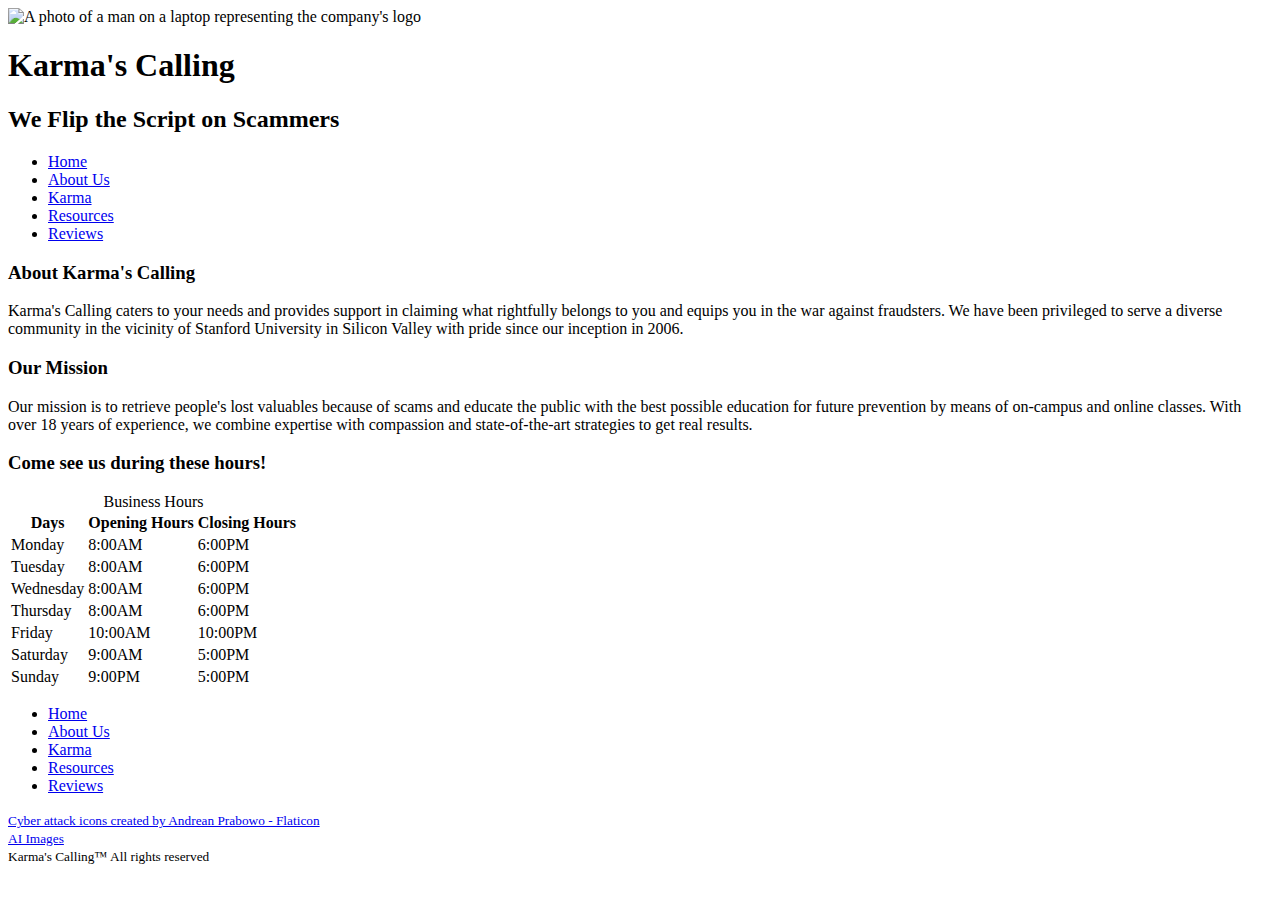
==== aboutus.html @ fb0cb27c "Commiting assignment 2 to the Website respository." ====
<!DOCTYPE html>
<html lang="en">

<head>
    <meta charset="UTF-8">
    <meta name="viewport" content="width=device-width, initial-scale=1.0">
    <title>About Us</title>
    <link rel="stylesheet" href="./styles/site.css">
    <link rel="icon" type="image/png" href="./images/hacker.png">
</head>

<body>
    <header id="banner">
        <img src="./images/colored-hacker.png" alt="A photo of a man on a laptop representing the company's logo"
            class="logo">
        <div>
            <h1 class="header-content">Karma's Calling</h1>
            <h2>We Flip the Script on Scammers</h2>
        </div>
        <nav>
            <ul>
                <li><a href="./index.html">Home</a></li>
                <li class="mobile"><a href="./aboutus.html">About Us</a></li>
                <li><a href="./karma.html">Karma</a></li>
                <li><a href="./resources.html">Resources</a></li>
                <li class="mobile"><a href="./reviews.html">Reviews</a></li>
            </ul>
        </nav>
    </header>
    <main>
        <article>
            <h3>About Karma's Calling</h3>
            <p>
                Karma's Calling caters to your needs and provides support in claiming what rightfully belongs to you and
                equips you in the war against fraudsters. We have been privileged to serve a diverse community in the
                vicinity of Stanford University in Silicon Valley with pride since our inception in 2006.
            </p>
        </article>
        <article>
            <h3>Our Mission</h3>
            <p>Our mission is to retrieve people's lost valuables because of scams and educate the public with the best
                possible education for future prevention by means of on-campus and online classes. With over 18 years of
                experience, we combine expertise with compassion and state-of-the-art strategies to get real results.
            </p>
        </article>

        <section class="aboutTable">
            <h3>Come see us during these hours!</h3>
            <table>
                <caption>Business Hours</caption>
                <tr>
                    <th>Days</th>
                    <th>Opening Hours</th>
                    <th>Closing Hours</th>
                </tr>
                <tr>
                    <td>Monday</td>
                    <td>8:00AM</td>
                    <td>6:00PM</td>

                </tr>
                <tr>
                    <td>Tuesday</td>
                    <td>8:00AM </td>
                    <td>6:00PM</td>
                </tr>
                <tr>
                    <td>Wednesday</td>
                    <td>8:00AM</td>
                    <td>6:00PM</td>
                </tr>
                <tr>
                    <td>Thursday</td>
                    <td>8:00AM</td>
                    <td>6:00PM</td>
                </tr>
                <tr>
                    <td>Friday</td>
                    <td>10:00AM</td>
                    <td>10:00PM</td>
                </tr>
                <tr>
                    <td>Saturday</td>
                    <td>9:00AM</td>
                    <td>5:00PM</td>
                </tr>
                <tr>
                    <td>Sunday</td>
                    <td>9:00PM </td>
                    <td>5:00PM</td>
                </tr>


            </table>
        </section>
    </main>


    <div id="foot">
        <footer>
            <nav>
                <ul>
                    <li><a href="./index.html">Home</a></li>
                    <li><a href="./aboutus.html">About Us</a></li>
                    <li><a href="./karma.html">Karma</a></li>
                    <li><a href="./resources.html">Resources</a></li>
                    <li><a href="./reviews.html">Reviews</a></li>
                </ul>
            </nav>

            <small>
                <a href="https://www.flaticon.com/free-icons/cyber-attack" title="cyber attack icons" class="tag">Cyber
                    attack icons
                    created by Andrean Prabowo - Flaticon</a><br>
                <a href="https://deepai.org/machine-learning-model/text2img" title="Website's images" class="tag">AI
                    Images</a><br>

                Karma's Calling&trade;
                All rights reserved
            </small>
        </footer>
    </div>
</body>

</html>
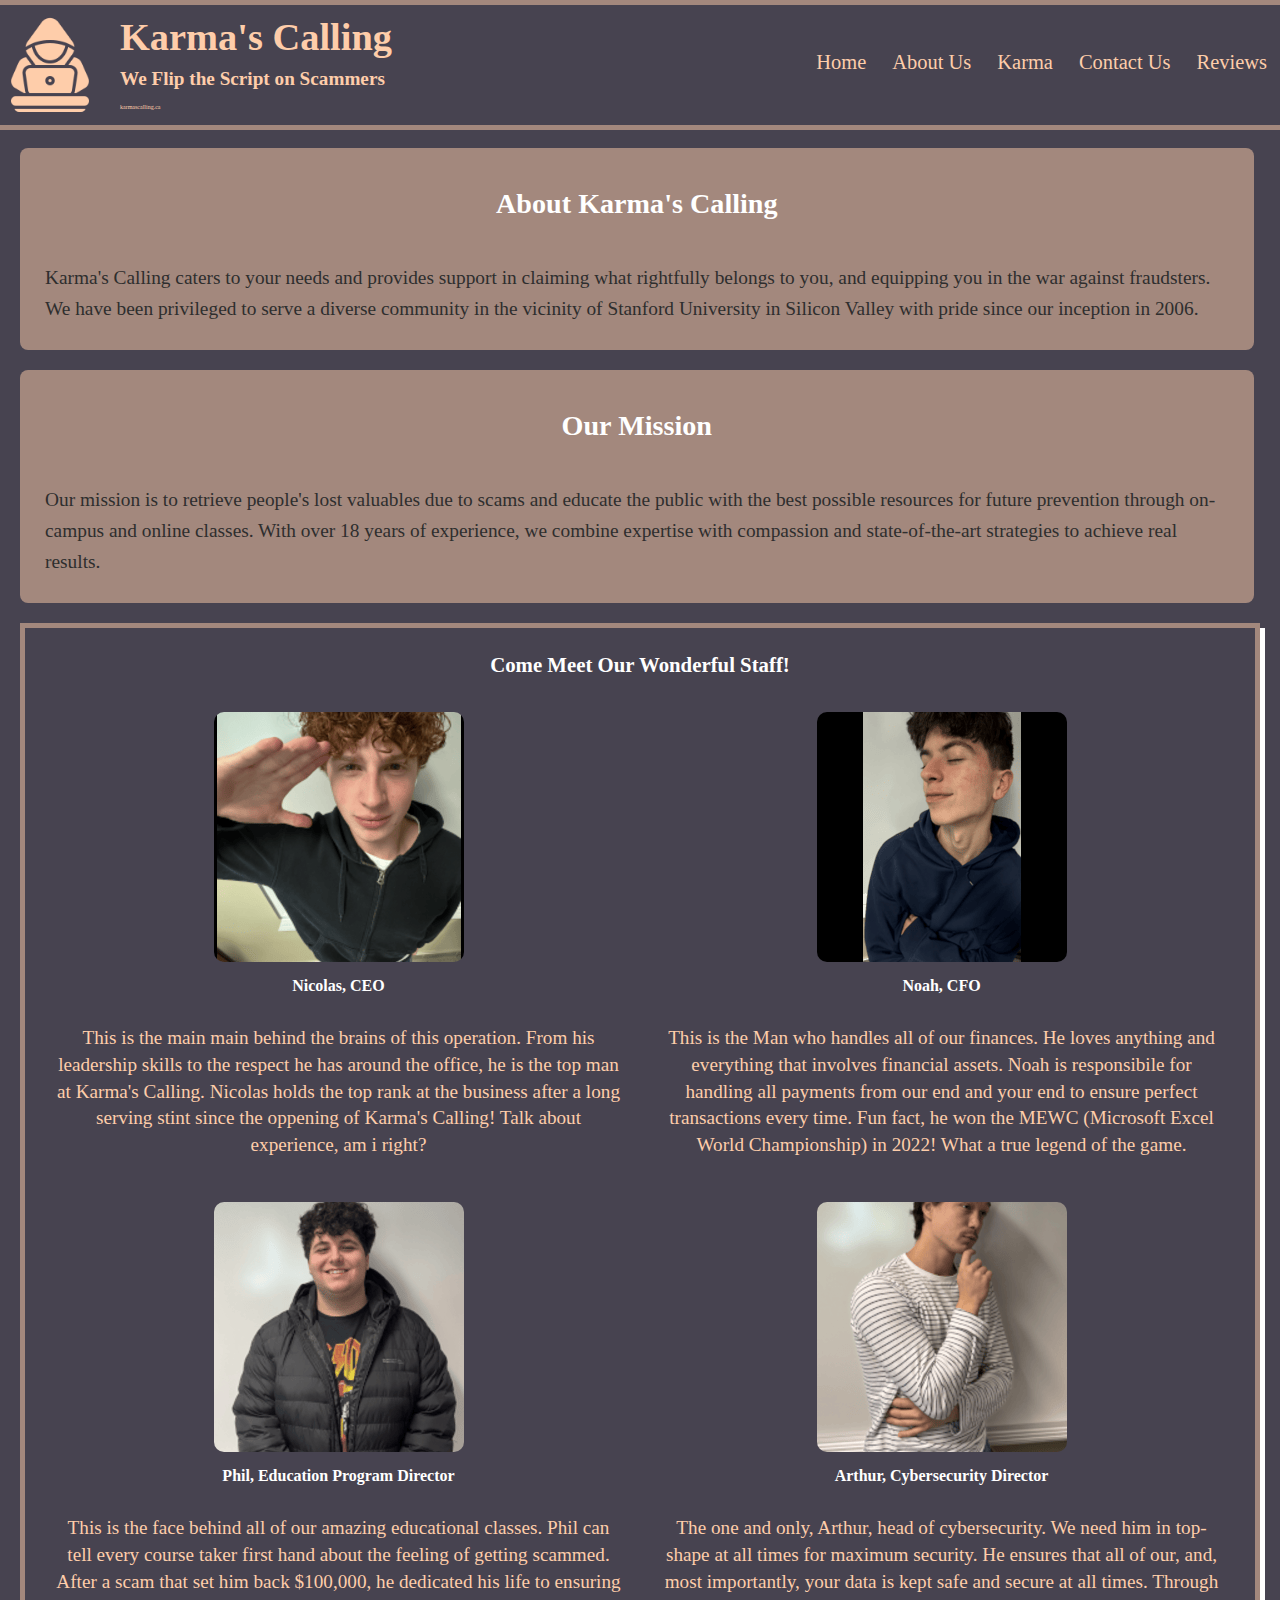
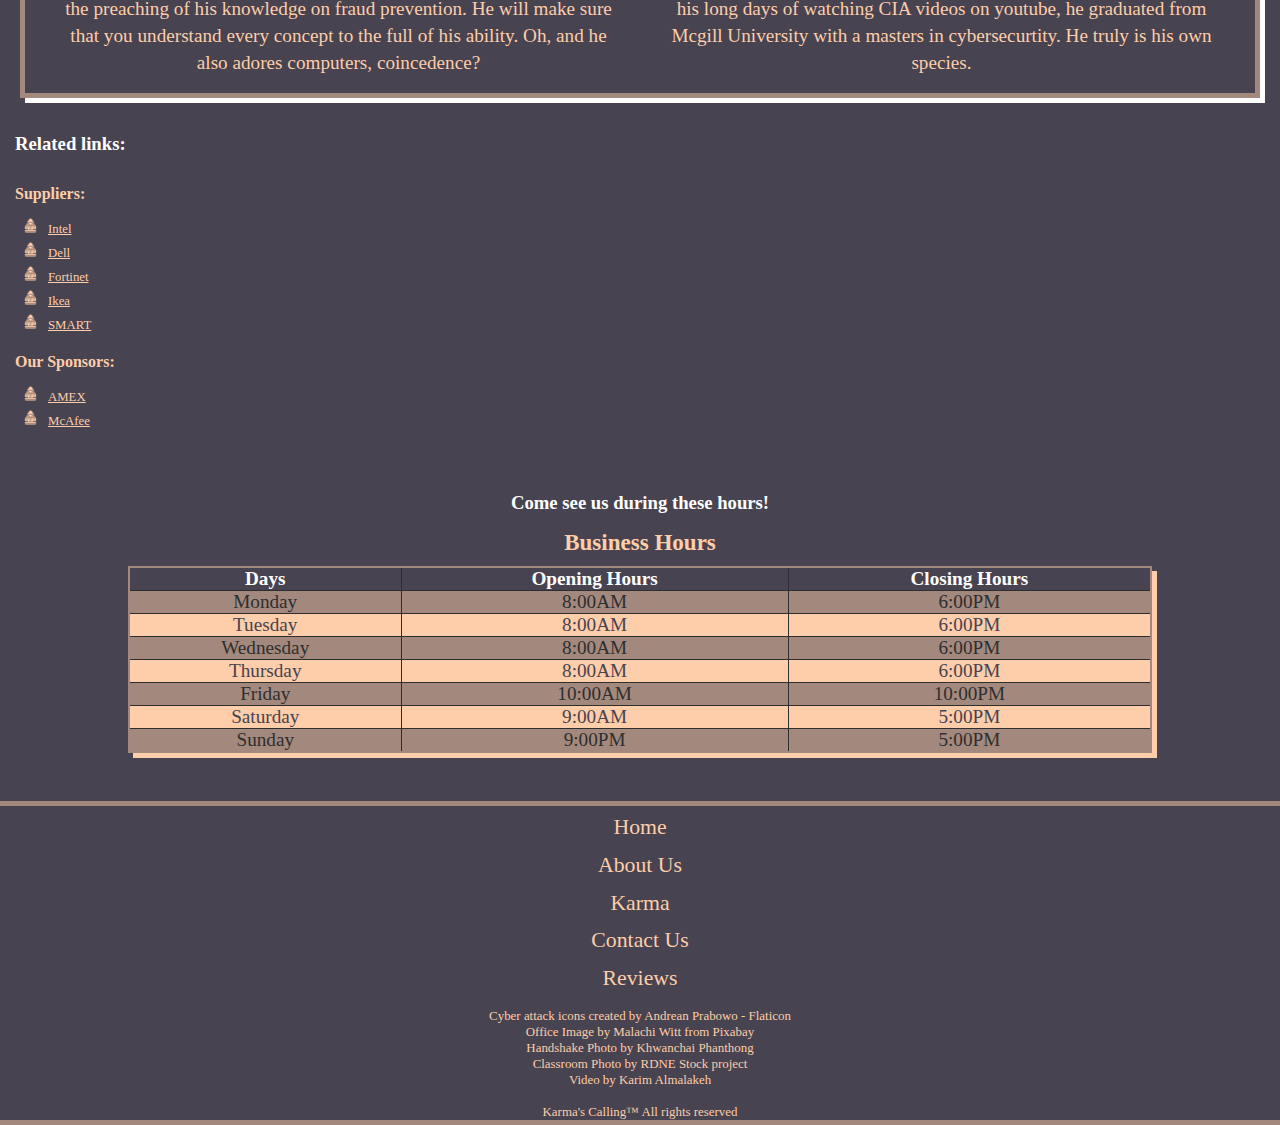
==== commit 7f7ca029: "Add files via upload" ====
--- a/aboutus.html
+++ b/aboutus.html
@@ -6,7 +6,8 @@
     <meta name="viewport" content="width=device-width, initial-scale=1.0">
     <title>About Us</title>
     <link rel="stylesheet" href="./styles/site.css">
-    <link rel="icon" type="image/png" href="./images/hacker.png">
+    <link rel="icon" type="image/png" href="./images/hacker.png" media="(prefers-color-scheme: light)">
+    <link rel="icon" type="image/png" href="./images/colored-hacker.png" media="(prefers-color-scheme: dark)">
 </head>
 
 <body>
@@ -16,13 +17,15 @@
         <div>
             <h1 class="header-content">Karma's Calling</h1>
             <h2>We Flip the Script on Scammers</h2>
+            <small id="domain">karmascalling.ca</small>
+
         </div>
         <nav>
             <ul>
                 <li><a href="./index.html">Home</a></li>
                 <li class="mobile"><a href="./aboutus.html">About Us</a></li>
                 <li><a href="./karma.html">Karma</a></li>
-                <li><a href="./resources.html">Resources</a></li>
+                <li><a href="./contactus.html">Contact Us</a></li>
                 <li class="mobile"><a href="./reviews.html">Reviews</a></li>
             </ul>
         </nav>
@@ -31,20 +34,96 @@
         <article>
             <h3>About Karma's Calling</h3>
             <p>
-                Karma's Calling caters to your needs and provides support in claiming what rightfully belongs to you and
-                equips you in the war against fraudsters. We have been privileged to serve a diverse community in the
+                Karma's Calling caters to your needs and provides support in claiming what rightfully belongs to you,
+                and
+                equipping you in the war against fraudsters. We have been privileged to serve a diverse community in the
                 vicinity of Stanford University in Silicon Valley with pride since our inception in 2006.
             </p>
         </article>
         <article>
             <h3>Our Mission</h3>
-            <p>Our mission is to retrieve people's lost valuables because of scams and educate the public with the best
-                possible education for future prevention by means of on-campus and online classes. With over 18 years of
-                experience, we combine expertise with compassion and state-of-the-art strategies to get real results.
+            <p>Our mission is to retrieve people's lost valuables due to scams and educate the public with the best
+                possible resources for future prevention through on-campus and online classes. With over 18 years of
+                experience, we combine expertise with compassion and state-of-the-art strategies to achieve real
+                results.
             </p>
         </article>
 
-        <section class="aboutTable">
+        <section class="mainBorder">
+            <h3>Come Meet Our Wonderful Staff!</h3>
+            <div class="staff">
+                <div class="staffMember">
+                    <img src="./images/Nicolas.png" alt="Photo of the CEO, Nicolas">
+                    <h4>Nicolas, CEO</h4>
+                    <p class="mobile">This is the main main behind the brains of this operation. From his leadership
+                        skills to the
+                        respect he has around the office, he is the top man at Karma's Calling. Nicolas holds the top
+                        rank at the business after a long serving stint since the oppening of Karma's Calling! Talk
+                        about experience, am i right?</p>
+
+
+                </div>
+                <div class="staffMember">
+                    <img src="./images/Noah.png" alt="Photo of the CFO, Noah">
+                    <h4>Noah, CFO</h4>
+                    <p class="mobile"> This is the Man who handles all of our finances. He loves anything and everything
+                        that involves financial assets. Noah is responsibile for handling all payments from our end and
+                        your end to ensure perfect transactions every time. Fun fact, he won the MEWC (Microsoft Excel
+                        World Championship) in 2022! What a true legend of the game.</p>
+
+                </div>
+                <div class="staffMember">
+                    <img src="./images/Phil.png" alt="Photo of the Education Program Director, Phil">
+                    <h4>Phil, Education Program Director</h4>
+                    <p class="mobile">This is the face behind all of our amazing educational classes. Phil can tell
+                        every course taker first hand about the feeling of getting scammed. After a scam that set him
+                        back $100,000, he dedicated his life to ensuring the preaching of his knowledge on fraud
+                        prevention. He will make sure that you understand every concept to the full of his ability. Oh,
+                        and he also adores computers, coincedence? </p>
+
+                </div>
+                <div class="staffMember">
+                    <img src="./images/Arthur.png" alt="Photo of the Cybersecurity Director, Arthur">
+                    <h4>Arthur, Cybersecurity Director</h4>
+                    <p class="mobile">The one and only, Arthur, head of cybersecurity. We need him in top-shape at all
+                        times for maximum security. He ensures that all of our, and, most importantly, your data is kept
+                        safe and secure
+                        at all times. Through his long days of watching CIA videos on youtube, he graduated from Mcgill
+                        University with a masters in cybersecurtity. He truly is his own species.</p>
+
+
+                </div>
+            </div>
+        </section>
+
+
+        <section class="link">
+            <h3>Related links:</h3>
+            <div>
+                <h4>Suppliers:</h4>
+                <ul>
+                    <li><a href="https://www.intel.com/content/www/us/en/homepage.html" target="_blank">Intel</a></li>
+                    <li><a href="https://www.dell.com/en-ca" target="_blank">Dell</a></li>
+                    <li><a href="https://www.fortinet.com/" target="_blank">Fortinet</a></li>
+                    <li><a href="https://www.intel.com/content/www/us/en/homepage.html" target="_blank">Ikea</a></li>
+                    <li><a href="https://www.smarttech.com/education/products/interactive-displays"
+                            target="_blank">SMART</a></li>
+                </ul>
+            </div>
+            <div>
+                <h4>Our Sponsors:</h4>
+                <ul>
+                    <li><a href="https://www.americanexpress.com/en-ca/" target="_blank">AMEX</a></li>
+                    <li><a href="https://www.mcafee.com/en-ca/index.html" target="_blank">McAfee</a></li>
+
+                </ul>
+
+            </div>
+
+
+        </section>
+
+        <section class="table">
             <h3>Come see us during these hours!</h3>
             <table>
                 <caption>Business Hours</caption>
@@ -103,7 +182,7 @@
                     <li><a href="./index.html">Home</a></li>
                     <li><a href="./aboutus.html">About Us</a></li>
                     <li><a href="./karma.html">Karma</a></li>
-                    <li><a href="./resources.html">Resources</a></li>
+                    <li><a href="./contactus.html">Contact Us</a></li>
                     <li><a href="./reviews.html">Reviews</a></li>
                 </ul>
             </nav>
@@ -111,10 +190,19 @@
             <small>
                 <a href="https://www.flaticon.com/free-icons/cyber-attack" title="cyber attack icons" class="tag">Cyber
                     attack icons
-                    created by Andrean Prabowo - Flaticon</a><br>
-                <a href="https://deepai.org/machine-learning-model/text2img" title="Website's images" class="tag">AI
-                    Images</a><br>
-
+                    created by Andrean Prabowo - Flaticon</a>
+                <br>
+                Office Image by <a
+                    href="https://pixabay.com/users/mwitt1337-889520/?utm_source=link-attribution&utm_medium=referral&utm_campaign=image&utm_content=2284501"
+                    title="Author" class="tag">Malachi
+                    Witt</a> from <a
+                    href="https://pixabay.com//?utm_source=link-attribution&utm_medium=referral&utm_campaign=image&utm_content=2284501"
+                    title="Office photo" class="tag">Pixabay</a><br>
+                <a href="https://www.pexels.com/photo/successful-negotiate-and-handshake-concept-two-businessman-shake-hand-with-partner-to-celebration-partnership-and-teamwork-business-deal-12885861/"
+                    title="Handshake" class="tag">Handshake Photo by Khwanchai Phanthong</a><br>
+                <a href="https://www.pexels.com/photo/teacher-giving-the-test-result-to-his-student-7092347/"
+                    title="Classroom photo" class="tag"> Classroom Photo by RDNE Stock project</a><br>
+                Video by Karim Almalakeh<br><br>
                 Karma's Calling&trade;
                 All rights reserved
             </small>
--- a/styles/site.css
+++ b/styles/site.css
@@ -0,0 +1,752 @@
+* {
+  margin: 0;
+  padding: 0;
+  box-sizing: border-box;
+}
+
+
+/* Advanced CSS */
+:root {
+  --primaryColor: #474350;
+  --secondaryColor: #fecdaa;
+  --border: #a3887d;
+  --light: #fff;
+  --darkAccent: #2e2e2e;
+  /* Advanced CSS */
+  --tableFontSize: calc(0.8em + 0.5vw);
+}
+
+/* banner */
+#banner {
+  background-color: var(--primaryColor);
+  text-align: left;
+  color: var(--secondaryColor);
+  text-decoration: none;
+  padding-block: 10px;
+  border-block: 5px solid var(--border);
+  display: flex;
+  align-items: center;
+  justify-content: space-between;
+}
+
+
+#banner div {
+  display: flex;
+  flex-direction: column;
+}
+
+
+
+h1,
+h2 {
+  line-height: 1em;
+  font-size: 2.6vw;
+  margin-block-start: 10px;
+}
+
+.neonText {
+  text-shadow: -2px -2px 10px var(--darkAccent), 2px 2px 10px var(--darkAccent),
+    0px 0px 10px var(--border), 0px 0px 20px var(--border), 0px 0px 30px var(--border), 0px 0px 40px var(--border), 0px 0px 50px var(--border);
+
+}
+
+
+.welcome {
+  margin-inline-start: 10px;
+  text-align: center;
+
+  a {
+    color: var(--light);
+  }
+}
+
+h3 {
+  color: var(--light);
+}
+
+h3,
+h4 {
+  text-align: center;
+  padding: 15px !important;
+}
+
+
+ul {
+  flex-direction: column;
+  align-items: flex-start;
+  list-style-type: none;
+
+}
+
+ul li {
+  margin-inline: 13px;
+  margin-block-end: 5px;
+  font-size: 0.8em;
+}
+
+header nav {
+  margin-inline-start: auto;
+}
+
+header nav a {
+  color: var(--secondaryColor);
+  text-decoration: none;
+  padding-block: 7px;
+  margin-inline-start: auto;
+  animation: fadeIn 1.7s ease-in-out;
+}
+
+/* body */
+
+body {
+  background-color: var(--primaryColor);
+  color: var(--secondaryColor);
+}
+
+.mainBorder {
+  border: 5px solid var(--border);
+  box-shadow: 5px 5px 0 0 var(--light);
+  padding: 10px;
+  overflow: auto;
+  margin: 20px;
+
+  h3 {
+    font-size: 1.3em;
+    padding-block-start: 10px;
+    padding-block-end: 4px;
+    color: var(--light);
+  }
+
+  img {
+    inline-size: 100%;
+    block-size: auto;
+    border-radius: 5px;
+  }
+
+  div {
+    text-align: center;
+    padding: 0 10px;
+  }
+}
+
+main p {
+  font-size: 0.8em;
+  line-height: 1.5em;
+}
+
+.logo {
+  block-size: 60px;
+}
+
+
+footer {
+  background-color: var(--primaryColor);
+  text-align: center;
+  border-block: 5px solid var(--border);
+}
+
+footer nav ul {
+  flex-direction: column;
+  align-items: center;
+  padding-block-start: 5px;
+
+}
+
+footer nav a {
+  color: var(--secondaryColor);
+  text-decoration-line: none;
+}
+
+small {
+  color: var(--secondaryColor);
+}
+
+#foot {
+  font-size: 0.85em;
+}
+
+.tag {
+
+  color: var(--secondaryColor);
+  text-decoration: none;
+
+}
+
+.mobile {
+  display: none;
+}
+
+.desktop {
+  display: inline;
+}
+
+.table {
+  table {
+    background-color: var(--secondaryColor);
+    color: var(--primaryColor);
+    border: 2.5px solid var(--border);
+    border-collapse: collapse;
+    inline-size: 80%;
+    margin-inline-start: auto;
+    margin-inline-end: auto;
+    position: relative;
+    box-shadow: 5px 5px 0 0 var(--secondaryColor);
+    font-size: var(--tableFontSize);
+    animation: fadeIn 1.5s ease-in-out;
+
+    td,
+    th {
+      border: 1px solid var(--darkAccent);
+      text-align: center;
+    }
+
+    th {
+      background-color: var(--primaryColor);
+      color: var(--light);
+    }
+
+    tr:nth-of-type(even) {
+      background-color: var(--border);
+      color: var(--darkAccent);
+    }
+
+    caption {
+      font-weight: bold;
+      font-size: 1.2em;
+      margin-bottom: 10px;
+      color: var(--secondaryColor);
+
+    }
+  }
+
+  p {
+    margin-block-end: 15px;
+    font-size: 1.1em;
+    line-height: 1.6em;
+    color: var(--secondaryColor);
+    font-size: var(--tableFontSize);
+  }
+}
+
+#scamTable,
+#classTable {
+  margin-block-end: 15px;
+}
+
+
+article {
+  margin: 1em 1.5em 20px 20px;
+  padding: 15px;
+  background-color: var(--border);
+  color: var(--darkAccent);
+  border-radius: 8px;
+  font-size: 1em;
+}
+
+article h3 {
+  font-size: 1.4em;
+  font-weight: bold;
+  margin-block-end: 0.8em;
+}
+
+article p {
+  font-size: 1em;
+  line-height: 1.5em;
+  color: var(--darkAccent);
+}
+
+
+#disclaimer {
+  font-style: italic;
+  font-size: 0.6em;
+  text-align: center;
+}
+
+td:empty {
+  display: none;
+}
+
+#form {
+  display: grid;
+  inline-size: 75%;
+  align-items: center;
+  gap: 20px;
+  padding: 20px;
+  background: var(--darkAccent);
+  margin: 20px auto;
+  border-radius: 8px;
+  box-shadow: 0 2px 5px rgba(0, 0, 0, 0.1);
+  justify-content: center;
+
+  h3 {
+    text-align: center;
+    color: var(--secondaryColor);
+    margin-block-start: 20px;
+    margin-block-end: 10px;
+  }
+
+  label {
+    font-weight: bold;
+    color: var(--secondaryColor);
+    display: block;
+    margin-block-start: 1em;
+  }
+
+
+  :is(textarea, select, input[type="text"], input[type="email"]) {
+    inline-size: 100%;
+    box-sizing: border-box;
+    padding: 10px;
+    margin-block-end: 15px;
+    border: 1px solid var(--darkAccent);
+    border-radius: 5px;
+    font-size: 16px;
+    background-color: var(--secondaryColor);
+  }
+
+  :is(input:focus,
+    textarea:focus,
+    select:focus) {
+    outline: none;
+    border-color: var(--border);
+  }
+
+  input[type="checkbox"]+label,
+  input[type="radio"]+label {
+    padding-block-start: 0;
+    margin-block-start: 0;
+    padding-inline-start: 10px;
+  }
+
+
+  fieldset {
+    border: 1px solid var(--darkAccent);
+    padding: 15px;
+    margin: 0 0;
+    max-inline-size: 600px;
+    border-radius: 8px;
+    margin-block-end: 15px;
+
+    div {
+      display: flex;
+    }
+  }
+
+  legend {
+    font-weight: bold;
+    margin-block-end: 10px;
+    font-size: 1.4em;
+    color: var(--light);
+  }
+
+  button {
+    background-color: var(--border);
+    color: var(--darkAccent);
+    padding: 10px 15px;
+    border: none;
+    border-radius: 5px;
+    font-size: 16px;
+  }
+
+  small {
+    margin-block-end: 20px;
+    display: block;
+    font-size: 0.9em;
+    color: var(--secondaryColor);
+  }
+
+  .fielset {
+    border: 1px solid var(--darkAccent);
+    border-radius: 8px;
+    inline-size: 100%;
+    max-inline-size: 600px;
+  }
+}
+
+#action {
+  display: flex;
+  justify-content: space-between;
+  width: 100%;
+  margin-block-start: 20px;
+}
+
+.review {
+  margin: 30px;
+  padding-inline-start: 7px;
+  padding-block-start: 10px;
+  border: 5px solid var(--border);
+  box-shadow: 5px 5px 0 0 var(--light);
+
+  strong {
+    color: var(--light);
+  }
+
+  p {
+    line-height: 120%;
+
+  }
+}
+
+.customer {
+  font-style: italic;
+  font-size: x-small;
+  text-align: right;
+  padding-inline-end: 3px;
+  padding-block-start: 3px;
+  padding-block-end: 3px;
+  color: var(--light);
+}
+
+.video {
+  display: flex;
+  align-items: center;
+  justify-content: center;
+  block-size: 100%;
+}
+
+video {
+  inline-size: 80%;
+  block-size: auto;
+  margin-block-end: 10px;
+}
+
+#video {
+  color: var(--border);
+  font-size: xx-small;
+  padding: 5px;
+}
+
+.staff {
+  display: grid;
+  grid-template-columns: 1fr 1fr;
+  gap: 1rem;
+  align-items: center;
+  justify-items: center;
+
+  .staffMember {
+    display: flex;
+    flex-direction: column;
+    align-items: center;
+
+    img {
+      inline-size: 110px;
+      block-size: 110px;
+      object-fit: cover;
+      border-radius: 10px;
+    }
+  }
+
+  p {
+    margin-block-start: 0.5rem;
+    font-size: 0.9rem;
+    line-height: 1.4;
+    text-align: center;
+  }
+
+  h3 {
+    margin-block-end: 10px;
+  }
+}
+
+#domain {
+  font-size: 0.2em;
+  padding-block-start: 10px;
+}
+
+.link {
+
+  ul {
+    list-style-type: none;
+    padding-inline-start: 10px;
+    align-items: center;
+  }
+
+  ul li::before {
+    background-image: url(../images/colored-hacker.png);
+    inline-size: 15px;
+    background-size: cover;
+    content: "";
+    margin-right: 10px;
+    display: inline-block;
+    block-size: 15px;
+
+  }
+
+  h4,
+  h3 {
+    text-align: left;
+  }
+
+  a {
+    color: var(--secondaryColor);
+  }
+}
+
+
+
+
+
+@media all and (min-width: 300px) and (max-width: 400px) {
+  .logo {
+    block-size: 20%;
+    inline-size: 40px;
+    padding-inline-start: 5px;
+  }
+
+  img {
+    block-size: 30%;
+  }
+}
+
+@media all and (min-width: 768px) and (max-width: 868px) {
+  h1 {
+    font-size: 1.8em;
+  }
+
+  h2 {
+    margin-block-start: 0.5em;
+    font-size: 1.4em
+  }
+
+  .logo {
+    block-size: 70px;
+    inline-size: auto;
+  }
+
+  nav ul li {
+    white-space: nowrap;
+    font-size: 0.65em;
+  }
+}
+
+@media all and (min-width: 769px) {
+
+  #welcome {
+    a:hover {
+      color: var(--light);
+      font-style: italic;
+      font-weight: bold;
+    }
+  }
+
+  section {
+    margin-block-end: 3em;
+  }
+
+  .mainBorder>img {
+    float: right;
+    width: 20%;
+    height: auto;
+    margin-inline-end: 20px;
+
+  }
+
+  /* Advanced CSS */
+  section:nth-child(even) {
+    margin-block-start: 20px;
+
+  }
+
+  #img2 {
+    float: left;
+  }
+
+
+  header ul {
+    font-size: 2em;
+    display: flex;
+    flex-direction: row;
+
+  }
+
+  .mobile {
+    display: inline;
+  }
+
+  .desktop {
+    display: none;
+  }
+
+  .logo {
+    float: right;
+    block-size: 100px;
+    inline-size: auto;
+    margin-inline-end: 20px;
+
+  }
+
+  a:hover {
+    color: var(--light);
+  }
+
+  footer nav ul {
+    list-style-type: none;
+    justify-content: center;
+    margin-bottom: 13.5px;
+    line-height: 1.2em;
+    font-size: 2em;
+  }
+
+  #banner {
+    font-size: 0.8em;
+  }
+
+  #foot {
+    inline-size: 100%;
+
+  }
+
+  h1 {
+    font-size: 3em;
+    line-height: 0.4em;
+    margin-block-end: 10px;
+  }
+
+  h2 {
+    font-size: 1.5em;
+    margin-block-start: 10px;
+    line-height: 1.5em;
+  }
+
+  .tag:hover {
+    color: var(--light);
+  }
+
+  small {
+    font-size: 0.95em;
+  }
+
+  main p {
+    font-size: 1.35em;
+    line-height: 1.6em;
+  }
+
+
+  .prices {
+    position: relative;
+  }
+
+  .prices::after {
+    content: "*The prices listed below are estimates.";
+    position: absolute;
+    bottom: 100%;
+    left: 0%;
+    /* Advanced CSS */
+    transform: translateX(0) translateY(-10px);
+    background-color: var(--secondaryColor);
+    color: var(--primaryColor);
+    padding: 5px;
+    white-space: nowrap;
+    opacity: 0;
+    transition: opacity 0.5s;
+    font-size: smaller;
+    z-index: 1;
+  }
+
+  /* Advanced CSS */
+  .prices:hover::after {
+    opacity: 75%;
+    font-style: italic;
+  }
+
+  #disclaimer {
+    display: none;
+  }
+
+  article {
+    margin: 1em 1.5em 20px 20px;
+    padding: 25px;
+    font-size: 1.1em;
+
+    h3 {
+      font-size: 1.6em;
+      margin-block-end: 1em;
+    }
+
+    p {
+      font-size: 1.1em;
+      line-height: 1.6em;
+    }
+  }
+
+
+  article:hover {
+    background-color: var(--secondaryColor);
+    color: var(--primaryColor);
+    transition: background-color 0.3s ease;
+
+    h3 {
+      color: var(--darkAccent);
+    }
+  }
+
+
+  .video {
+    display: flex;
+    justify-content: center;
+    inline-size: 100%;
+
+    video {
+      max-inline-size: 100%;
+      inline-size: 50%;
+      block-size: auto;
+    }
+
+  }
+
+  .reviewContainer {
+    display: flex;
+    flex-direction: column;
+    align-items: center;
+    gap: 1rem;
+  }
+
+  .reviewFlex {
+    display: flex;
+    justify-content: space-between;
+    gap: 1rem;
+    inline-size: 100%;
+  }
+
+  .review {
+    flex: 1;
+    padding-inline-start: 15px;
+  }
+
+  .customer {
+    font-size: 1rem;
+    padding-block-start: 15px;
+  }
+
+
+  .staff {
+    img {
+      inline-size: 250px !important;
+      block-size: 250px !important;
+      margin-block-start: 20px;
+    }
+
+    p {
+      font-size: 1.2rem;
+      padding-block-start: 7px;
+      padding-block-end: 7px;
+    }
+
+    h4 {
+      padding-inline-start: 20px;
+      color: var(--light);
+    }
+  }
+}
+
+@keyframes fadeIn {
+  0% {
+    opacity: 0;
+    transform: translateY(-20px);
+  }
+
+  100% {
+    opacity: 1;
+    transform: translateY(0);
+  }
+}